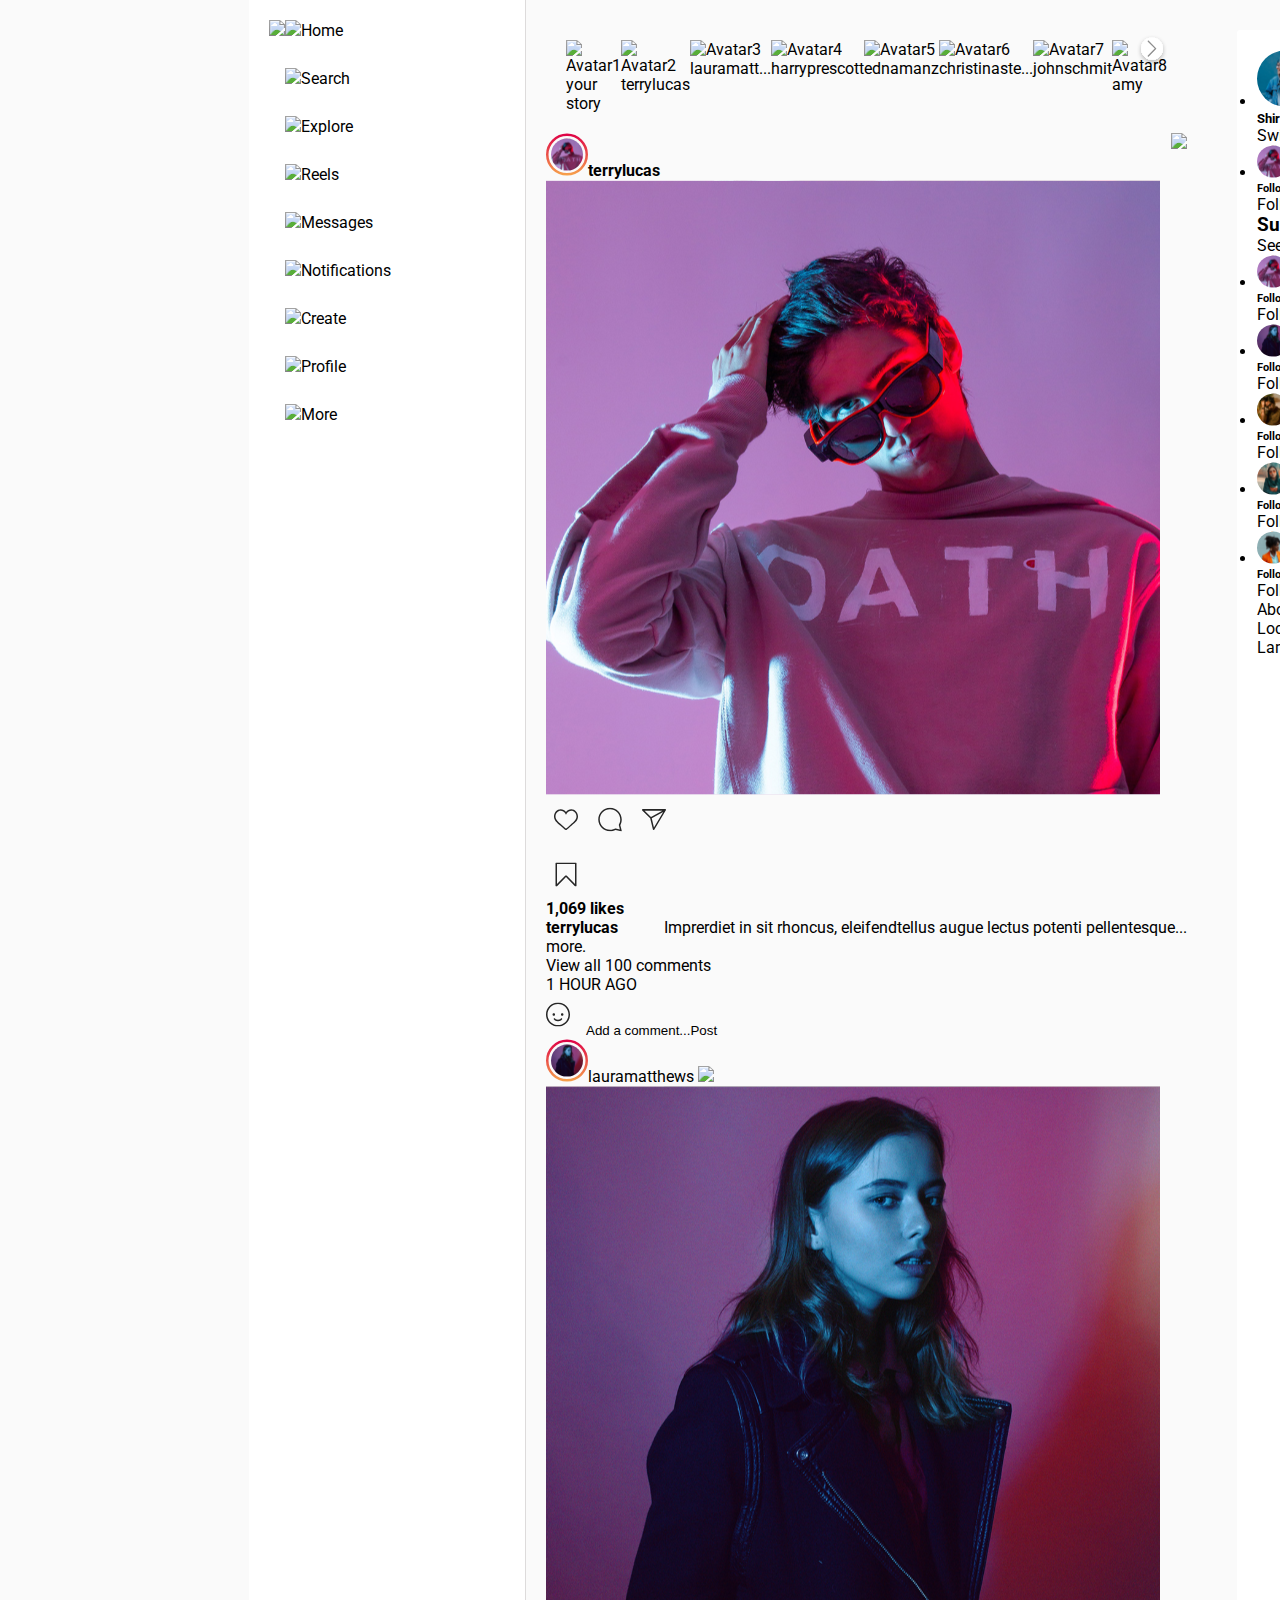
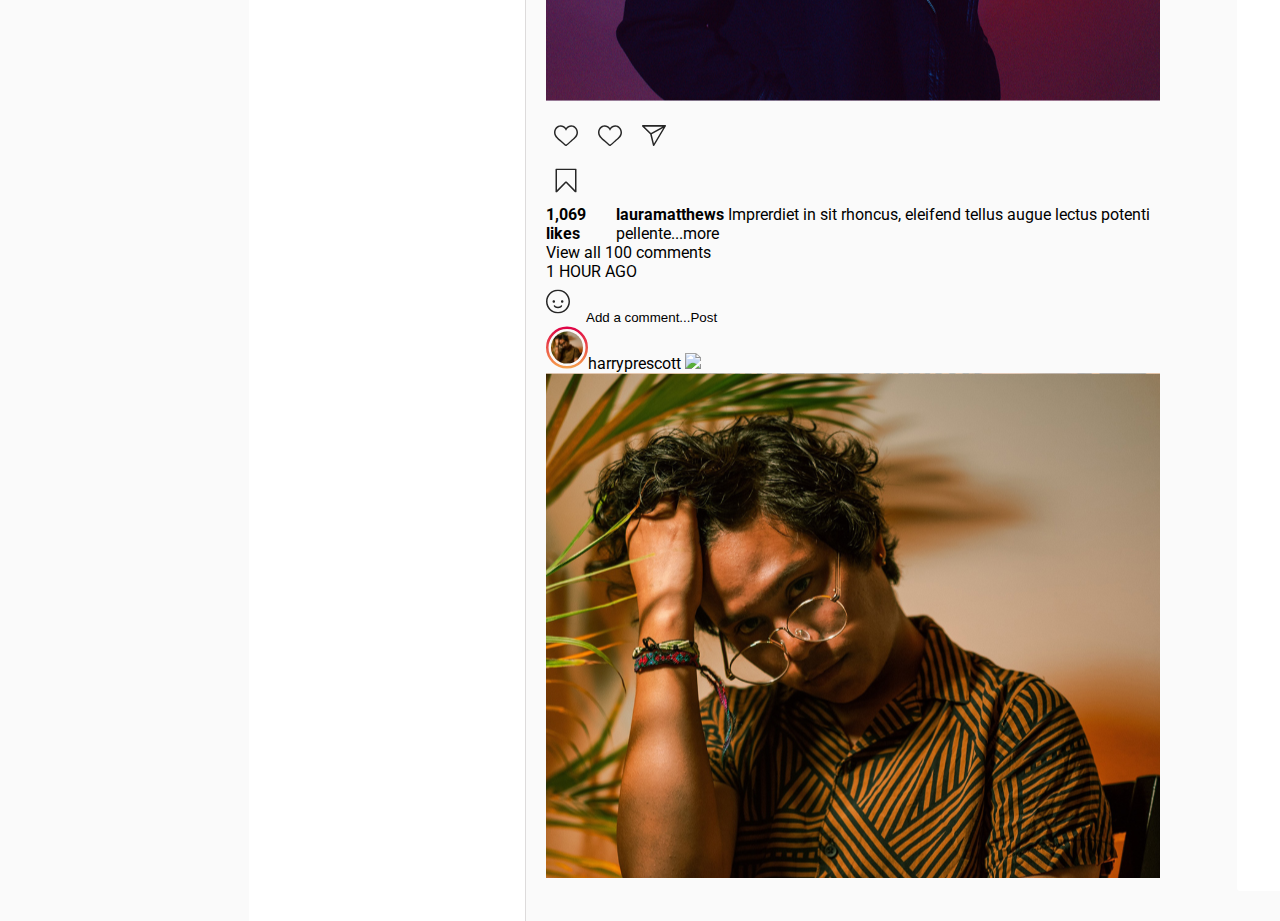
==== home.html @ f12da962 "Fist version" ====
<!DOCTYPE html>
<html lang="en">
  <head>
    <meta charset="UTF-8" />
    <meta name="viewport" content="width=device-width, initial-scale=1.0" />
    <title>Instagram Home</title>
    <link href="https://fonts.googleapis.com/css2?family=Roboto:wght@300;400;700&display=swap" rel="stylesheet">
    <link rel="stylesheet" href="style.css" />
  </head>
  <body>
  <aside class="sidebar">
<nav> 
  <a href="#" class="nav-link"><img src="instagram.svg" /></a>
</nav>
 <nav>
  <ul>
      <li><a href="home.html" class="nav-link"><img src="home.svg" />Home</a></li>
      <li><a href="#" class="nav-link"><img src="search.svg" />Search </a></li>
      <li><a href="#" class="nav-link"><img src="explore.svg" />Explore </a></li>
      <li><a href="#" class="nav-link"><img src="reels.svg" />Reels</a></li>
      <li><a href="#" class="nav-link"><img src="messages.svg" />Messages </a></li>
      <li><a href="#" class="nav-link"><img src="notifications.svg" />Notifications</a></li>
      <li><a href="#" class="nav-link"><img src="create.svg" />Create </a></li>
      <li><a href="#" class="nav-link"><img src="profile.svg" />Profile</a></li>
      <li><a href="#" class="nav-link"><img src="more.svg" />More</a></li>
    </ul>
  </div>
  </nav>
</aside>
<main class="container">
<section class="story">
  <div class="story-container">
    <section class="stories">
      <div class="story">
          <img src=avatar1.svg  alt="Avatar1">
          <p>your story</p>
      </div>
      <div class="story">
          <img src=avatar2.svg  alt="Avatar2">
          <p>terrylucas</p>
      </div>
      <div class="story">
          <img src=avatar3.svg alt="Avatar3">
          <p>lauramatt...</p>
      </div>
      <div class="story">
          <img src="avatar4.svg" alt="Avatar4">
          <p>harryprescott</p>
      </div>
      <div class="story">
          <img src="avatar5.svg" alt="Avatar5">
          <p>ednamanz</p>
      </div>
      <div class="story">
          <img src="avatar6.svg" alt="Avatar6">
          <p>christinaste...</p>
      </div>
      <div class="story">
          <img src="avatar7.svg" alt="Avatar7">
          <p>johnschmit</p>
      </div>
      <div class="story">
          <img src="avatar8.svg" alt="Avatar8">
          <p>amy</p>
      </div>
      <button class="button"><a href="Button-Arrow.svg" class="nav-link"><img src="Button-Arrow.svg"/></a></button>
    </section>
   <section class="feed">
    <article class="post">
<nav>
  <a href="Avatar-Circle1.svg" class="link"><img src="Avatar-Circle1.svg"/><b>terrylucas</b></a>
</nav>
<nav>
  <a href="More-options.svg" class="nav-link"><img src="More-options.svg" /></a>
</nav>
        </section>
        <div class="post-image">
            <img src="post.svg" alt="Post Image">
        </div>
        <div class="post-actions">
          <button class="button-style"><a href="icon1.svg" class="nav-link"><img src="icon1.svg"/></button>
          <button class="button-style"><a href="icon2.svg" class="nav-link"><img src="icon2.svg"/></button>
          <button class="button-style"><a href="icon3.svg" class="icon"><img src="icon3.svg"/></button>
        </div>
        <div class="post-footer">
          <button class="button-style"><a href="icon-right.svg" class="icon"><img src="icon-right.svg"/></button>
            <p><strong>1,069 likes</strong></p>
            <p><strong>terrylucas</strong> Imprerdiet in sit rhoncus, eleifendtellus augue lectus potenti pellentesque...<a href="www.google.com">more</a>.</p>
            <p class="comments"><a href="www.google.com">View all 100 comments</a></p>
            <p class="comments"><a href="www.google.com">1 HOUR AGO</a></p>
            <button class="button-style"><a href="Icon.svg" class="nav-link"><img src="Icon.svg">Add a comment...<a href="www.google.com">Post</a></button>
        </div>
       </article>
    </section>
    <div class="post-column">
      <a href="Avatar-Circle2.svg" class="nav-link"><img src="Avatar-Circle2.svg"/>lauramatthews</a>
      <a href="More-options.svg" class="nav-link"><img src="More-options.svg" /></a>
      </div>
      <div class="post-image">
        <img src="post2.svg" alt="Post Image" />
      </div>
      <div class="post-footer">
          <button class="button-style"><a href="icon1.svg" class="nav-link"><img src="icon1.svg"/></button>
          <button class="button-style"><a href="icon1.svg" class="nav-link"><img src="icon1.svg"/></button>
          <button class="button-style"><a href="icon3.svg" class="icon"><img src="icon3.svg"/></button>
          <button class="button-style"><a href="icon-right.svg" class="icon"><img src="icon-right.svg"/></button>
      </div>
        <p><strong>1,069 likes</strong></p>
        <p><strong>lauramatthews</strong> Imprerdiet in sit rhoncus, eleifend tellus augue lectus potenti pellente...more</p>
        <p class="comments"><a href="www.google.com">View all 100 comments</a></p>
        <p class="comments"><a href="www.google.com">1 HOUR AGO</a></p>
        <button class="button-style"><a href="Icon.svg" class="nav-link"><img src="Icon.svg">Add a comment...<a href="www.google.com">Post</a></button>
    <div class="post-column">
      <a href="Avatar-Circle3.svg" class="nav-link"><img src="Avatar-Circle3.svg"/>harryprescott</a>
      <a href="More-options.svg" class="nav-link"><img src="More-options.svg" /></a>
      </div>
      <div class="post-image">
        <img src="post3.svg" alt="Post Image" />
      </div>
</main>
<aside class="sidebar-left">
      <nav><ul>
      <li><a href="#" class="nav-link"><img src="Profile-Pic1.svg" /><b>shirleyromero</b><h5>Shirley Romero</h5><footer-button><a href="www.google.com">Switch</></></p>
      </a></li>
      <li><a href="#" class="nav-link"><img src="Profile-Pic2.svg" /><b>terrylucas</b><h6>Followed by terrylucas + 2 More</h6><footer-button><a href="www.google.com">Follow</a></footer-button></p></a></li>
      <h3>Suggestions For You</h3><footer-button><a href="www.google.com">See All</a></footer-button></p>
      <li><a href="#" class="nav-link"><img src="Profile-Pic2.svg" /><b>terrylucas</b><h6>Followed by terrylucas + 2 More</h6><footer-button><a href="www.google.com">Follow</a></footer-button></p></a></li>
      <li><a href="#" class="nav-link"><img src="Profile-Pic3.svg" /><b>lauramatthews</b><h6>Followed by lauramatthews + 2 More</h6><footer-button><a href="www.google.com">Follow</a></footer-button></p></a></li>
      <li><a href="#" class="nav-link"><img src="Profile-Pic4.svg" /><b>harryprescott</b><h6>Followed by harryprescott + 2 More</h6><footer-button><a href="www.google.com">Follow</a></footer-button></p></a></li>
      <li><a href="#" class="nav-link"><img src="Profile-Pic5.svg" /><b>ednamanz</b><h6>Followed by ednamanz + 2 More</h6><footer-button><a href="www.google.com">Follow</a></footer-button></p></a></li>
      <li><a href="#" class="nav-link"><img src="Profile-Pic6.svg" /><b>christinasterling</b><h6>Followed by christinasterling + 2 More</h6><footer-button><a href="www.google.com">Follow</a></footer-button></p></a></li>
      </ul>
    </nav>
    <footer>
      <div> 
        <a href "">About</a> 
        <a href "">Press</a>
        <a href "">API</a>
        <a href "">Jobs</a>
        <a href "">Privacy</a>
        <a href "">Terms</a>
        <a href "">Locations</a>
        <a href "">Top Accounts</a>
        <a href "">Hashtags</a>
        <a href "">Language</a>
      </div>
    </footer>
</aside>
</body>
</html>
---- style.css ----
* {
  margin: 0px;
  padding: 0px;
  text-decoration: none;
  color: black;
}

/* Estilos generales */

body {
  font-family: Roboto, Arial, Verdana, Helvetica, sans-serif;
  margin: 0;
  padding: 0;
  background-color: #fafafa;
  display: flex;
}

/* Sidebar */
.sidebar {
  display: flex;
  width: 244px;
  height: 2481px;
  background: white;
  padding: 20px;
  border-right: 1px solid #dddbdb;
  margin-left: 249px;
  background: white;
}

.sidebar-left {
  list-style: none;
  display: flex;
  background-color: white;
  width: 70%;
  min-width: 280px;
  max-width: 400px;
  flex-direction: column;
  margin: 30px;
  padding: 20px;
  border-radius: 3px;
  flex-grow: 2;
}

.sidebar nav ul li {
  color: black;
  list-style: none;
  width: 220px;
  height: 48px;
  top: 12px;
}

/* Contenido principal */
main {
  flex: 1;
  padding: 20px;
}

main.post-column {
  display: flex;
  width: 642px;
  height: 600px;
  text-align: center;
}

/* Historias */
.stories {
  display: flex;
  justify-content: space-between;
  overflow-x: auto;
  position: relative;
  padding: 20px;
}

/* Posts en tres columnas */

.posts-container {
  display: grid;
  grid-template-columns: 1fr;
  gap: 20px;
  float: center;
  width: 20%;
  padding: 10px;
  height: 300px;
}

/* Post detalles */
.post-header {
  display: flex;
  align-items: center;
  gap: 10px;
}

.post-image {
  width: 100%;
  border-radius: 8px;
}

.post-footer {
  margin-top: 10px;
}

/* Responsive */
@media (max-width: 768px) {
  .post-container {
    grid-template-columns: repeat(2, 1fr);
  }
}
.profile-gallery {
  display: grid;
  grid-template-columns: repeat(3, 1fr);
  gap: 10px;
}

/* ----- PERFIL ----- */
.profile-container {
  max-width: 900px;
  margin: 80px auto 20px;
  padding: 20px;
}

/* Sección de encabezado del perfil */
.profile-header {
  display: flex;
  align-items: center;
  gap: 20px;
  margin-bottom: 20px;
}

.profile-pic {
  width: 100px;
  height: 100px;
  border-radius: 50%;
}

.profile-info {
  flex: 1;
}

.profile-stats {
  display: flex;
  gap: 15px;
  margin: 10px 0;
}

.profile.container {
  display: flex;
}

.edit-profile-btn {
  background-color: #0095f6;
  color: #fff;
  border: none;
  padding: 5px 10px;
  border-radius: 5px;
  cursor: pointer;
}

.follow-btn {
  background-color: #0073d6;
  color: white;
}

/* ----- GALERÍA ----- */
.profile-gallery {
  display: grid;
  grid-template-columns: repeat(3, 1fr);
  gap: 10px;
  width: 963px;
  height: 1898px;
}

.gallery-img {
  width: 100%;
  aspect-ratio: 1/1;
  object-fit: cover;
  border-radius: 5px;
  cursor: pointer;
}

.gallery-img:hover {
  opacity: 0.8;
}

.flex.container {
  display: flex;
  justify-content: center;
}

.button {
  position: absolute;
  background-color: transparent;
  border: none;
  right: 20px;
  top: 15px;
}

.button-style {
  background-color: transparent;
  border: none;
  list-style: none;
}

.post {
  display: flex;
  justify-content: space-between;
}

.icon {
  display: flex;
  justify-content: space-between;
  background-color: transparent;
  border: none;
}

.footer {
  display: flex;
  justify-content: space-between;
  color: #c7c7c7;
}

.footer {
  display: flex;
  justify-content: space-between;
  color: #c7c7c7;
}

.follow-btn {
  width: 90px;
  height: 30px;
  background-color: #0095f6;
  border: none;
  border-radius: 4px;
  color: white;
}
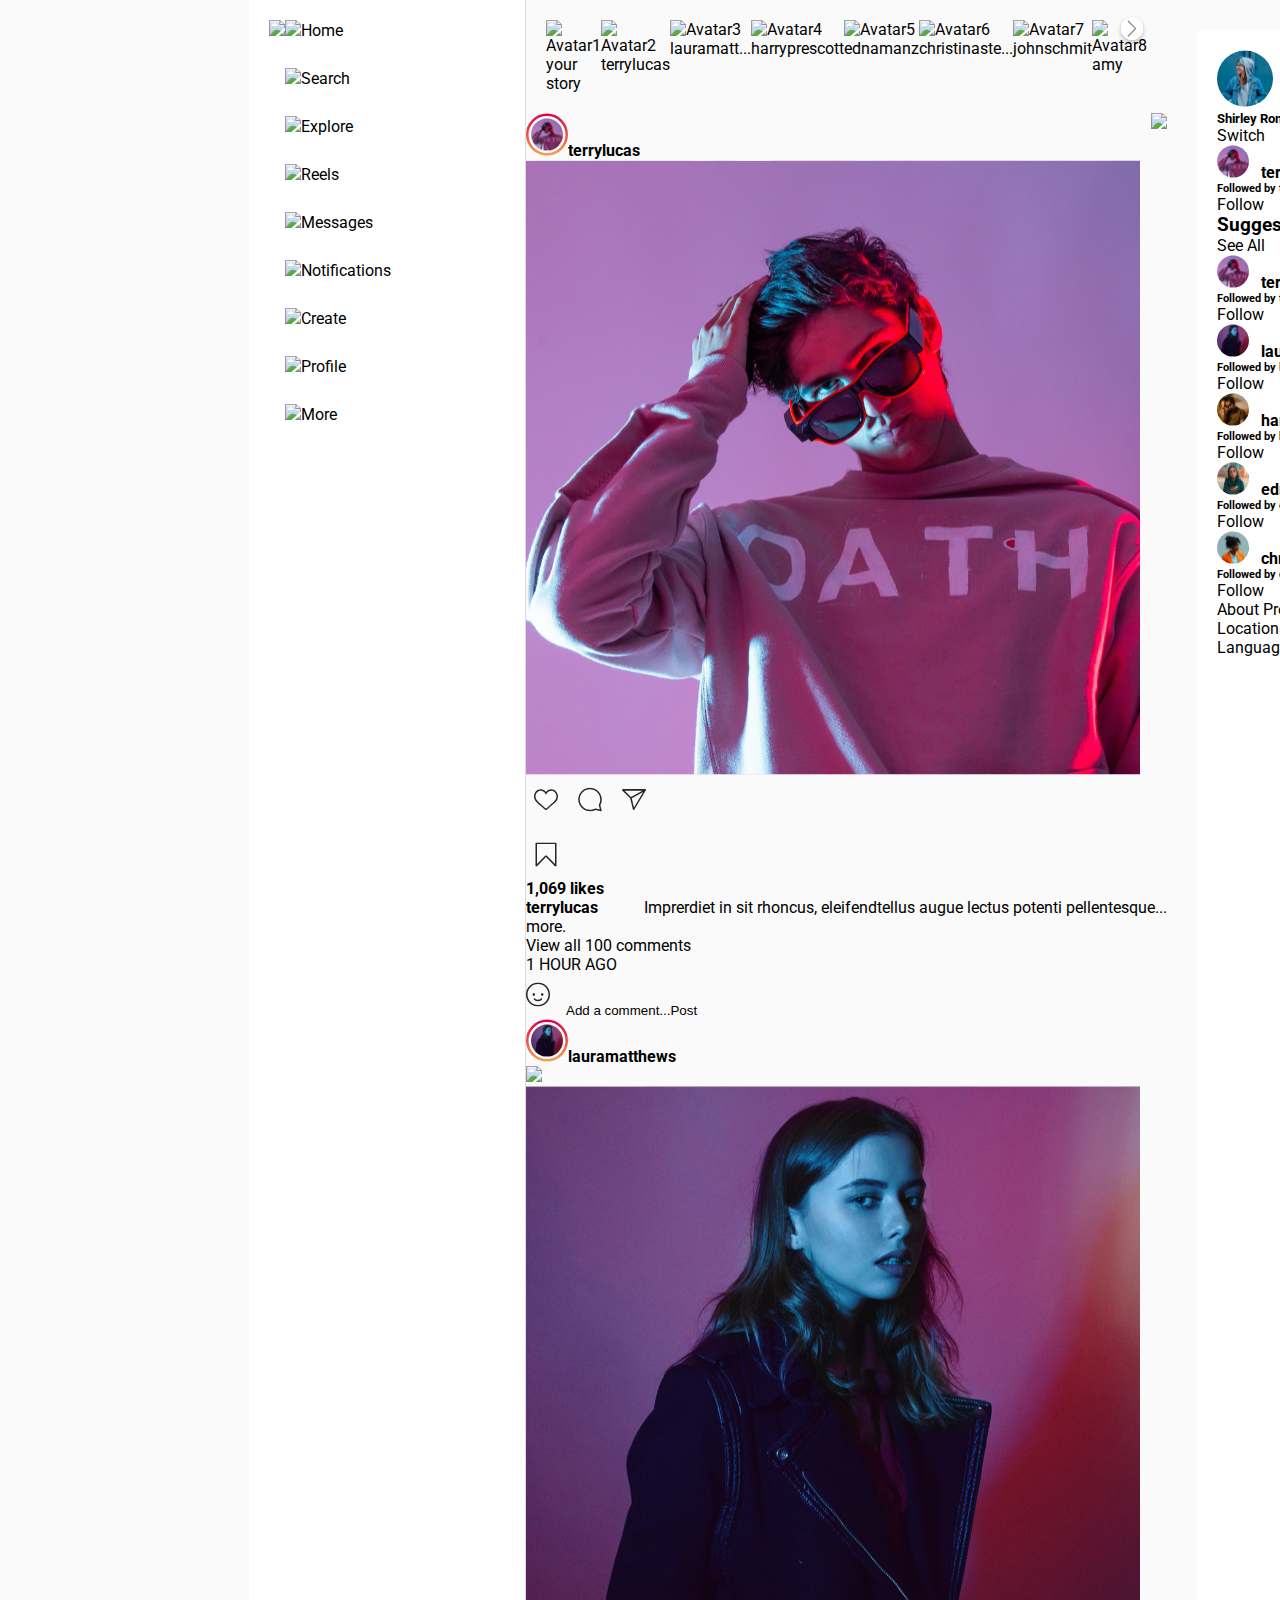
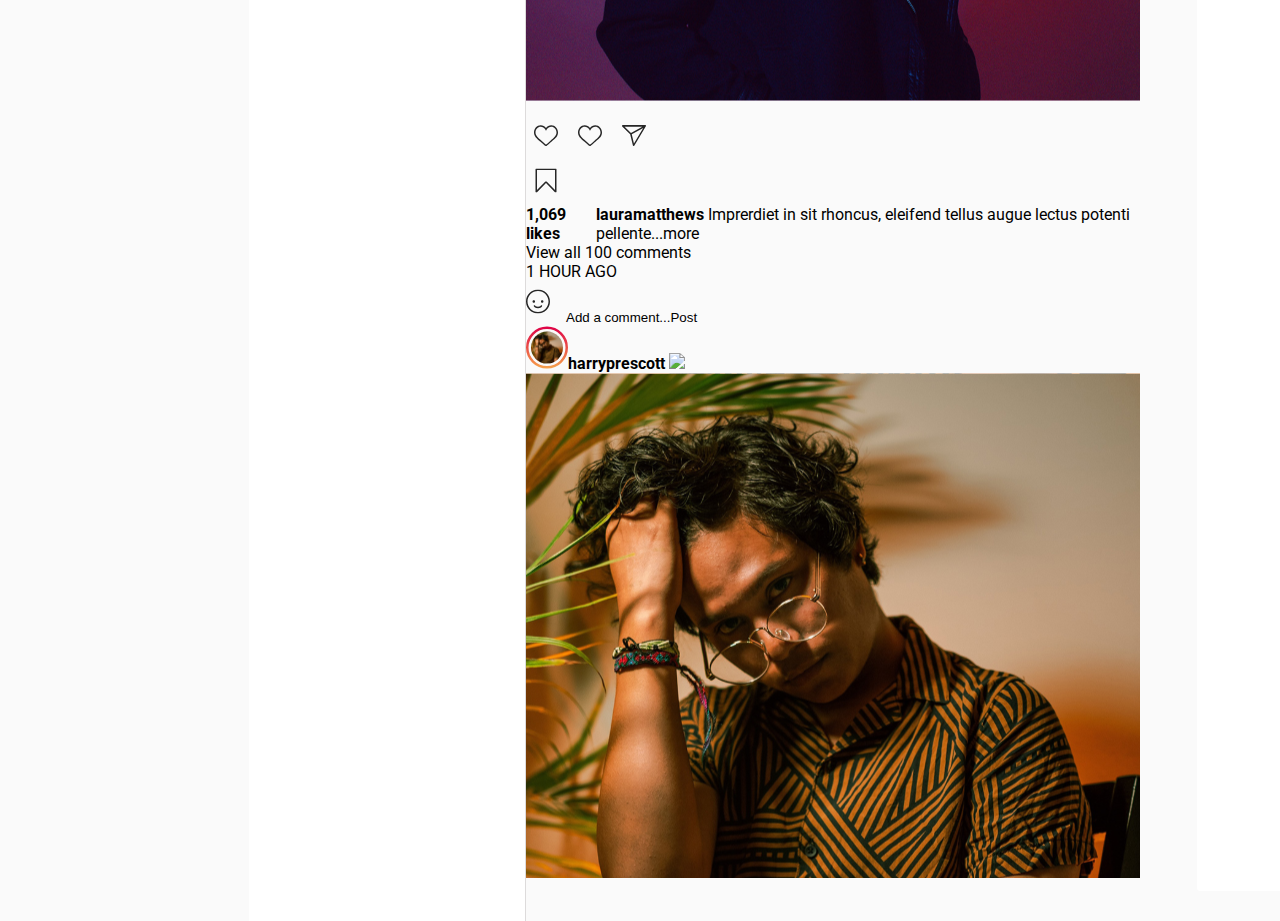
==== commit 93133f31: "Second version" ====
--- a/home.html
+++ b/home.html
@@ -93,8 +93,12 @@
        </article>
     </section>
     <div class="post-column">
-      <a href="Avatar-Circle2.svg" class="nav-link"><img src="Avatar-Circle2.svg"/>lauramatthews</a>
+     <nav>
+      <a href="Avatar-Circle2.svg" class="nav-link"><img src="Avatar-Circle2.svg"/><b>lauramatthews</b></a>
+     </nav>
+     <nav>
       <a href="More-options.svg" class="nav-link"><img src="More-options.svg" /></a>
+     </nav>
       </div>
       <div class="post-image">
         <img src="post2.svg" alt="Post Image" />
@@ -111,7 +115,8 @@
         <p class="comments"><a href="www.google.com">1 HOUR AGO</a></p>
         <button class="button-style"><a href="Icon.svg" class="nav-link"><img src="Icon.svg">Add a comment...<a href="www.google.com">Post</a></button>
     <div class="post-column">
-      <a href="Avatar-Circle3.svg" class="nav-link"><img src="Avatar-Circle3.svg"/>harryprescott</a>
+      
+      <a href="Avatar-Circle3.svg" class="nav-link"><img src="Avatar-Circle3.svg"/><b>harryprescott</b></a>
       <a href="More-options.svg" class="nav-link"><img src="More-options.svg" /></a>
       </div>
       <div class="post-image">
--- a/style.css
+++ b/style.css
@@ -40,6 +40,9 @@
   border-radius: 3px;
   flex-grow: 2;
 }
+.sidebar-left nav ul li {
+  list-style: none;
+}
 
 .sidebar nav ul li {
   color: black;
@@ -50,18 +53,25 @@
 }
 
 /* Contenido principal */
-main {
+.main {
   flex: 1;
   padding: 20px;
 }
-
+.profile-header {
+  display: flex;
+  gap: 20rem;
+}
 main.post-column {
   display: flex;
   width: 642px;
   height: 600px;
   text-align: center;
 }
-
+.image {
+  display: flex;
+  flex-direction: column;
+  justify-content: space-between;
+}
 /* Historias */
 .stories {
   display: flex;
@@ -113,6 +123,8 @@
 
 /* ----- PERFIL ----- */
 .profile-container {
+  display: flex;
+  flex-direction: column;
   max-width: 900px;
   margin: 80px auto 20px;
   padding: 20px;
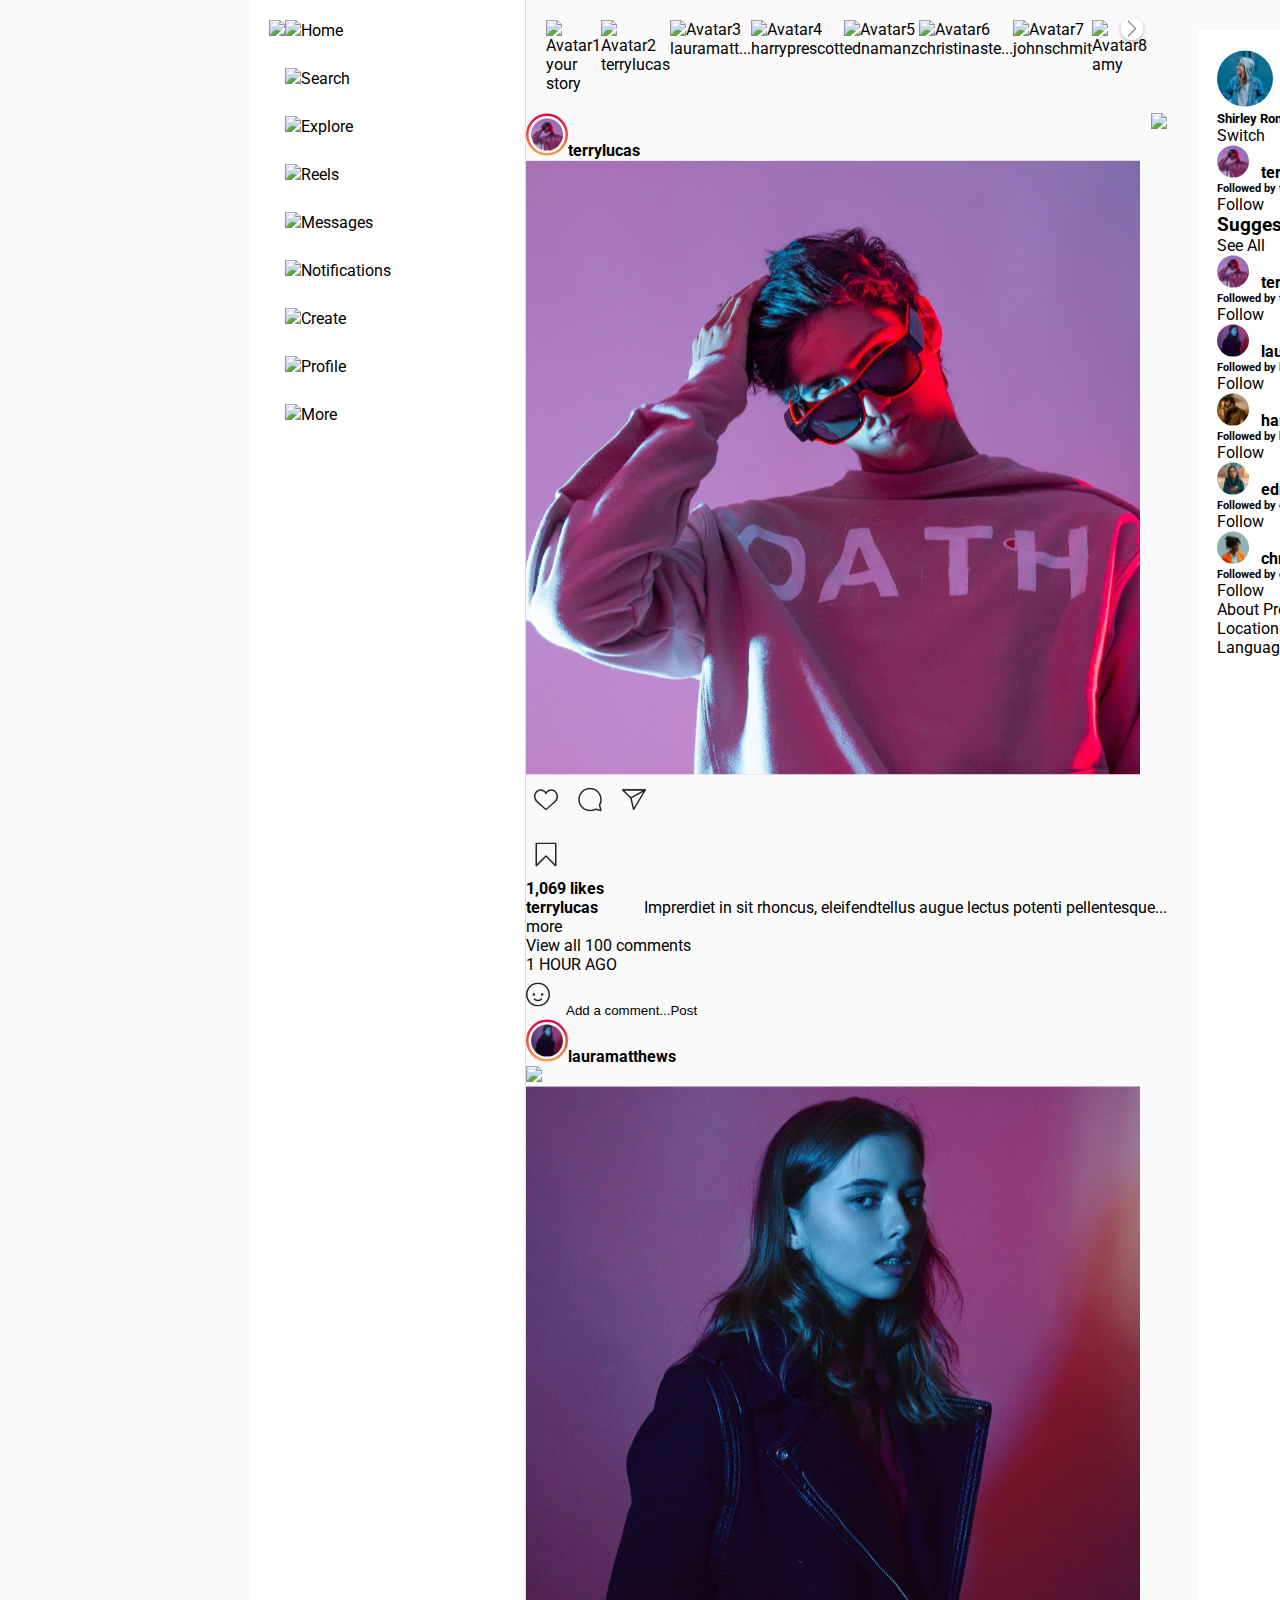
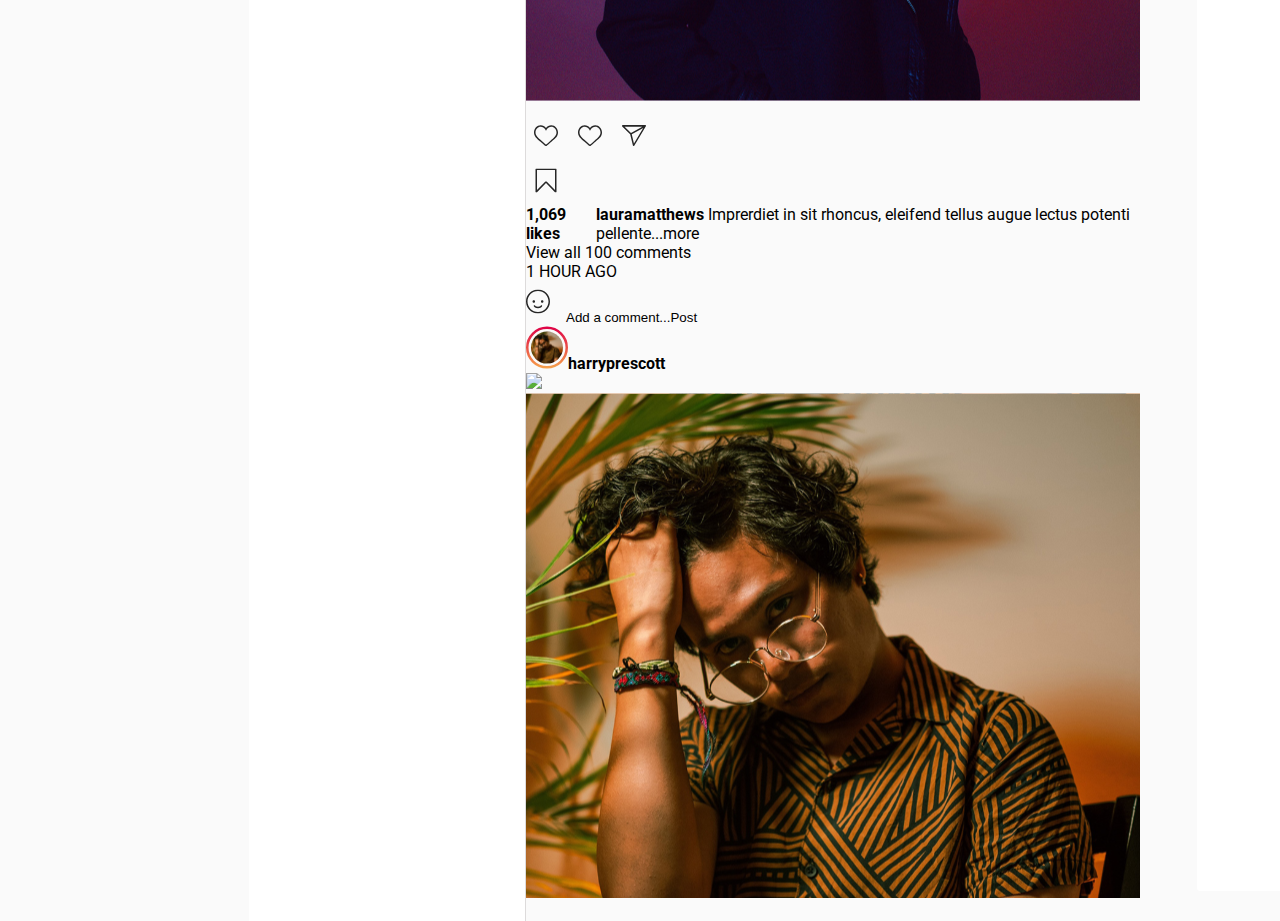
==== commit e9f1d2f8: "Proyecto Clon Instagram HTML, CSS" ====
--- a/home.html
+++ b/home.html
@@ -85,7 +85,7 @@
         <div class="post-footer">
           <button class="button-style"><a href="icon-right.svg" class="icon"><img src="icon-right.svg"/></button>
             <p><strong>1,069 likes</strong></p>
-            <p><strong>terrylucas</strong> Imprerdiet in sit rhoncus, eleifendtellus augue lectus potenti pellentesque...<a href="www.google.com">more</a>.</p>
+            <p><strong>terrylucas</strong>Imprerdiet in sit rhoncus, eleifendtellus augue lectus potenti pellentesque...<a href="www.google.com">more</a></p>
             <p class="comments"><a href="www.google.com">View all 100 comments</a></p>
             <p class="comments"><a href="www.google.com">1 HOUR AGO</a></p>
             <button class="button-style"><a href="Icon.svg" class="nav-link"><img src="Icon.svg">Add a comment...<a href="www.google.com">Post</a></button>
@@ -114,10 +114,12 @@
         <p class="comments"><a href="www.google.com">View all 100 comments</a></p>
         <p class="comments"><a href="www.google.com">1 HOUR AGO</a></p>
         <button class="button-style"><a href="Icon.svg" class="nav-link"><img src="Icon.svg">Add a comment...<a href="www.google.com">Post</a></button>
-    <div class="post-column">
-      
-      <a href="Avatar-Circle3.svg" class="nav-link"><img src="Avatar-Circle3.svg"/><b>harryprescott</b></a>
-      <a href="More-options.svg" class="nav-link"><img src="More-options.svg" /></a>
+    <nav class="post-column">
+      <nav>
+      <a href="Avatar-Circle3.svg" class="nav-link"><img src="Avatar-Circle3.svg"/><b>harryprescott</b></a></nav>
+      </nav>
+      <nav><a href="More-options.svg" class="nav-link"><img src="More-options.svg" /></a>
+      </nav>
       </div>
       <div class="post-image">
         <img src="post3.svg" alt="Post Image" />
--- a/style.css
+++ b/style.css
@@ -16,6 +16,7 @@
 }
 
 /* Sidebar */
+
 .sidebar {
   display: flex;
   width: 244px;
@@ -57,10 +58,7 @@
   flex: 1;
   padding: 20px;
 }
-.profile-header {
-  display: flex;
-  gap: 20rem;
-}
+
 main.post-column {
   display: flex;
   width: 642px;
@@ -98,6 +96,7 @@
   display: flex;
   align-items: center;
   gap: 10px;
+  border: none;
 }
 
 .post-image {
@@ -109,6 +108,11 @@
   margin-top: 10px;
 }
 
+.container-post {
+  display: flex;
+  flex-direction: row;
+  gap: 80px;
+}
 /* Responsive */
 @media (max-width: 768px) {
   .post-container {
@@ -133,7 +137,7 @@
 /* Sección de encabezado del perfil */
 .profile-header {
   display: flex;
-  align-items: center;
+  justify-content: space-around;
   gap: 20px;
   margin-bottom: 20px;
 }
@@ -157,17 +161,7 @@
 .profile.container {
   display: flex;
 }
-
-.edit-profile-btn {
-  background-color: #0095f6;
-  color: #fff;
-  border: none;
-  padding: 5px 10px;
-  border-radius: 5px;
-  cursor: pointer;
-}
-
-.follow-btn {
+.main.post-column .follow-btn {
   background-color: #0073d6;
   color: white;
 }
@@ -230,12 +224,6 @@
   color: #c7c7c7;
 }
 
-.footer {
-  display: flex;
-  justify-content: space-between;
-  color: #c7c7c7;
-}
-
 .follow-btn {
   width: 90px;
   height: 30px;
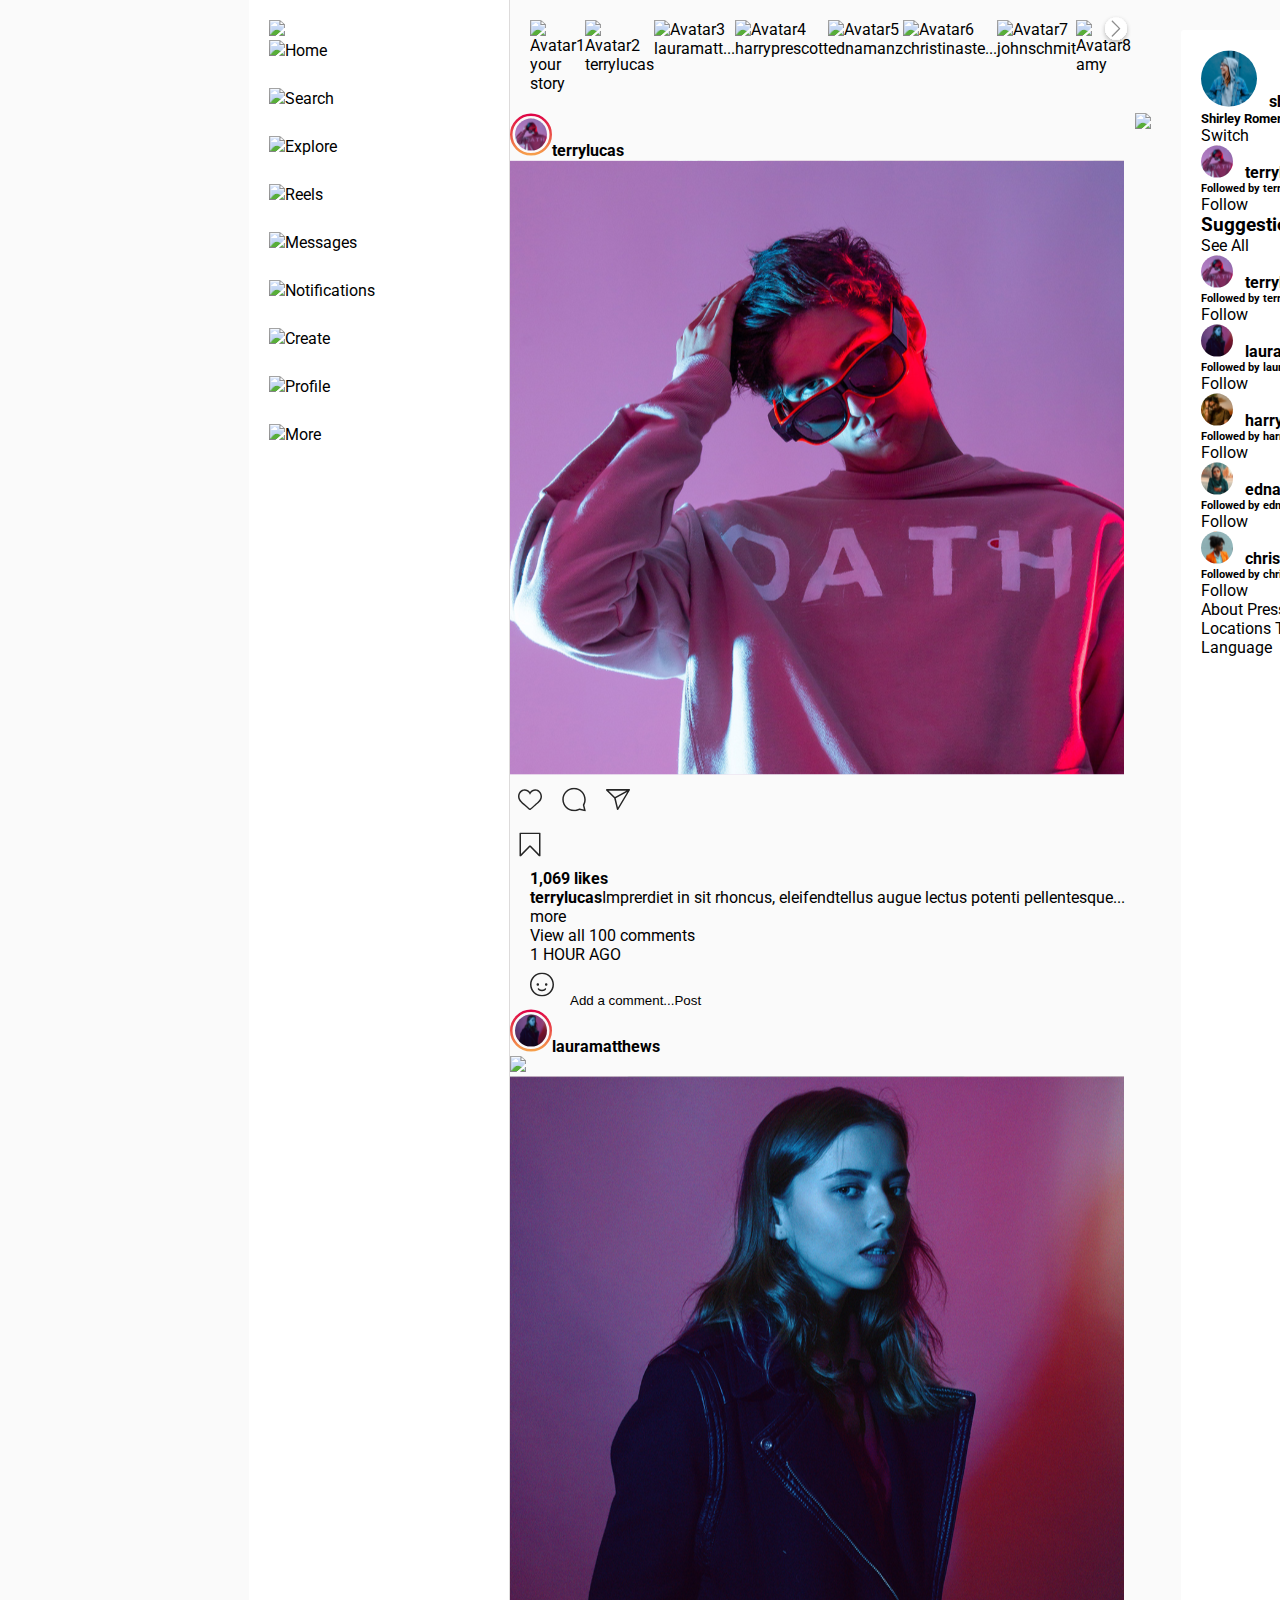
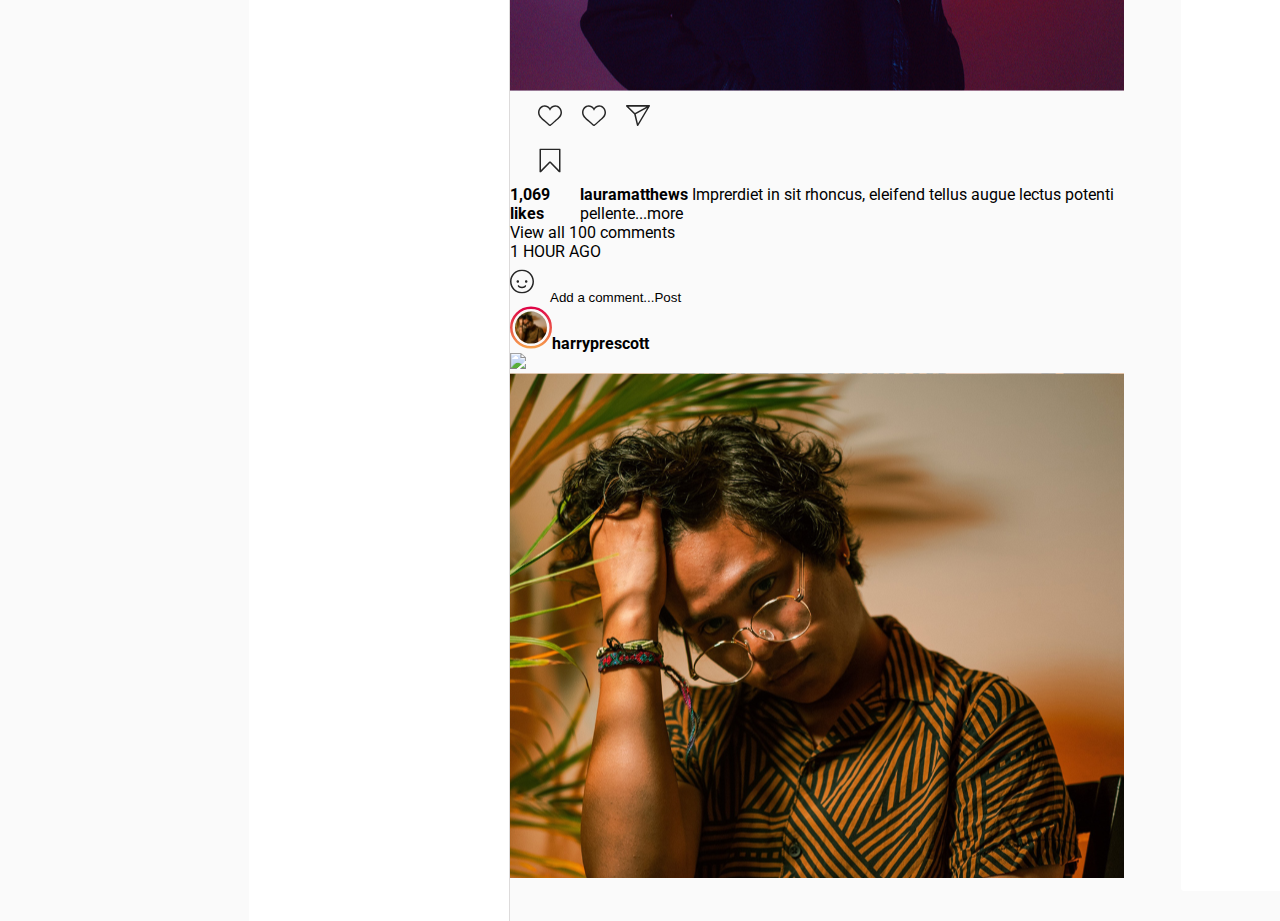
==== commit 6be6b30f: "Proyecto Clon Instagram HTML, CSS" ====
--- a/home.html
+++ b/home.html
@@ -79,11 +79,11 @@
         </div>
         <div class="post-actions">
           <button class="button-style"><a href="icon1.svg" class="nav-link"><img src="icon1.svg"/></button>
-          <button class="button-style"><a href="icon2.svg" class="nav-link"><img src="icon2.svg"/></button>
+          <button class="button-style"><a href="icon2.svg" class="nav-linK"><img src="icon2.svg"/></button>
           <button class="button-style"><a href="icon3.svg" class="icon"><img src="icon3.svg"/></button>
+          <button class="button-style"><a href="icon-right.svg" class="icon"><img src="icon-right.svg"/></button>
         </div>
         <div class="post-footer">
-          <button class="button-style"><a href="icon-right.svg" class="icon"><img src="icon-right.svg"/></button>
             <p><strong>1,069 likes</strong></p>
             <p><strong>terrylucas</strong>Imprerdiet in sit rhoncus, eleifendtellus augue lectus potenti pellentesque...<a href="www.google.com">more</a></p>
             <p class="comments"><a href="www.google.com">View all 100 comments</a></p>
@@ -93,12 +93,12 @@
        </article>
     </section>
     <div class="post-column">
-     <nav>
-      <a href="Avatar-Circle2.svg" class="nav-link"><img src="Avatar-Circle2.svg"/><b>lauramatthews</b></a>
-     </nav>
-     <nav>
-      <a href="More-options.svg" class="nav-link"><img src="More-options.svg" /></a>
-     </nav>
+<nav>
+  <a href="Avatar-Circle2.svg" class="nav-link"><img src="Avatar-Circle2.svg"/><b>lauramatthews</b></a>
+</nav>
+<nav>
+  <a href="More-options.svg" class="nav-link"><img src="More-options.svg" /></a>
+</nav>
       </div>
       <div class="post-image">
         <img src="post2.svg" alt="Post Image" />
@@ -114,12 +114,13 @@
         <p class="comments"><a href="www.google.com">View all 100 comments</a></p>
         <p class="comments"><a href="www.google.com">1 HOUR AGO</a></p>
         <button class="button-style"><a href="Icon.svg" class="nav-link"><img src="Icon.svg">Add a comment...<a href="www.google.com">Post</a></button>
-    <nav class="post-column">
-      <nav>
-      <a href="Avatar-Circle3.svg" class="nav-link"><img src="Avatar-Circle3.svg"/><b>harryprescott</b></a></nav>
-      </nav>
-      <nav><a href="More-options.svg" class="nav-link"><img src="More-options.svg" /></a>
-      </nav>
+<nav class="post-column">
+<nav>
+  <a href="Avatar-Circle3.svg" class="link"><img src="Avatar-Circle3.svg"/><b>harryprescott</b></a></nav>
+</nav>
+<nav>
+  <a href="More-options.svg" class="nav-link"><img src="More-options.svg" /></a>
+</nav>
       </div>
       <div class="post-image">
         <img src="post3.svg" alt="Post Image" />
@@ -127,7 +128,7 @@
 </main>
 <aside class="sidebar-left">
       <nav><ul>
-      <li><a href="#" class="nav-link"><img src="Profile-Pic1.svg" /><b>shirleyromero</b><h5>Shirley Romero</h5><footer-button><a href="www.google.com">Switch</></></p>
+      <li><a href="#" class="nav-link"><img src="Profile-Pic1.svg" /><b>shirleyromero</b><h5>Shirley Romero</h5><footer-button><a href="www.google.com">Switch</a></p>
       </a></li>
       <li><a href="#" class="nav-link"><img src="Profile-Pic2.svg" /><b>terrylucas</b><h6>Followed by terrylucas + 2 More</h6><footer-button><a href="www.google.com">Follow</a></footer-button></p></a></li>
       <h3>Suggestions For You</h3><footer-button><a href="www.google.com">See All</a></footer-button></p>
--- a/style.css
+++ b/style.css
@@ -18,8 +18,8 @@
 /* Sidebar */
 
 .sidebar {
-  display: flex;
-  width: 244px;
+  gap: 20px;
+  width: 248px;
   height: 2481px;
   background: white;
   padding: 20px;
@@ -84,13 +84,20 @@
 .posts-container {
   display: grid;
   grid-template-columns: 1fr;
-  gap: 20px;
   float: center;
+  gap: 20px;
   width: 20%;
   padding: 10px;
   height: 300px;
 }
 
+.container-post {
+  border-top: 1px solid grey;
+  margin-top: 20px;
+  padding-top: 10px;
+  grid-template-columns: repeat(auto-fill, minmax(150px, 1fr));
+}
+
 /* Post detalles */
 .post-header {
   display: flex;
@@ -105,7 +112,7 @@
 }
 
 .post-footer {
-  margin-top: 10px;
+  margin-left: 20px;
 }
 
 .container-post {
@@ -113,6 +120,7 @@
   flex-direction: row;
   gap: 80px;
 }
+
 /* Responsive */
 @media (max-width: 768px) {
   .post-container {
@@ -132,6 +140,7 @@
   max-width: 900px;
   margin: 80px auto 20px;
   padding: 20px;
+  align-self: flex-start;
 }
 
 /* Sección de encabezado del perfil */
@@ -149,7 +158,9 @@
 }
 
 .profile-info {
-  flex: 1;
+  display: flex;
+  align-items: center;
+  gap: 20px;
 }
 
 .profile-stats {
@@ -171,7 +182,7 @@
   display: grid;
   grid-template-columns: repeat(3, 1fr);
   gap: 10px;
-  width: 963px;
+  width: 860px;
   height: 1898px;
 }
 
@@ -205,7 +216,6 @@
   border: none;
   list-style: none;
 }
-
 .post {
   display: flex;
   justify-content: space-between;
@@ -213,7 +223,7 @@
 
 .icon {
   display: flex;
-  justify-content: space-between;
+  justify-content: left;
   background-color: transparent;
   border: none;
 }
